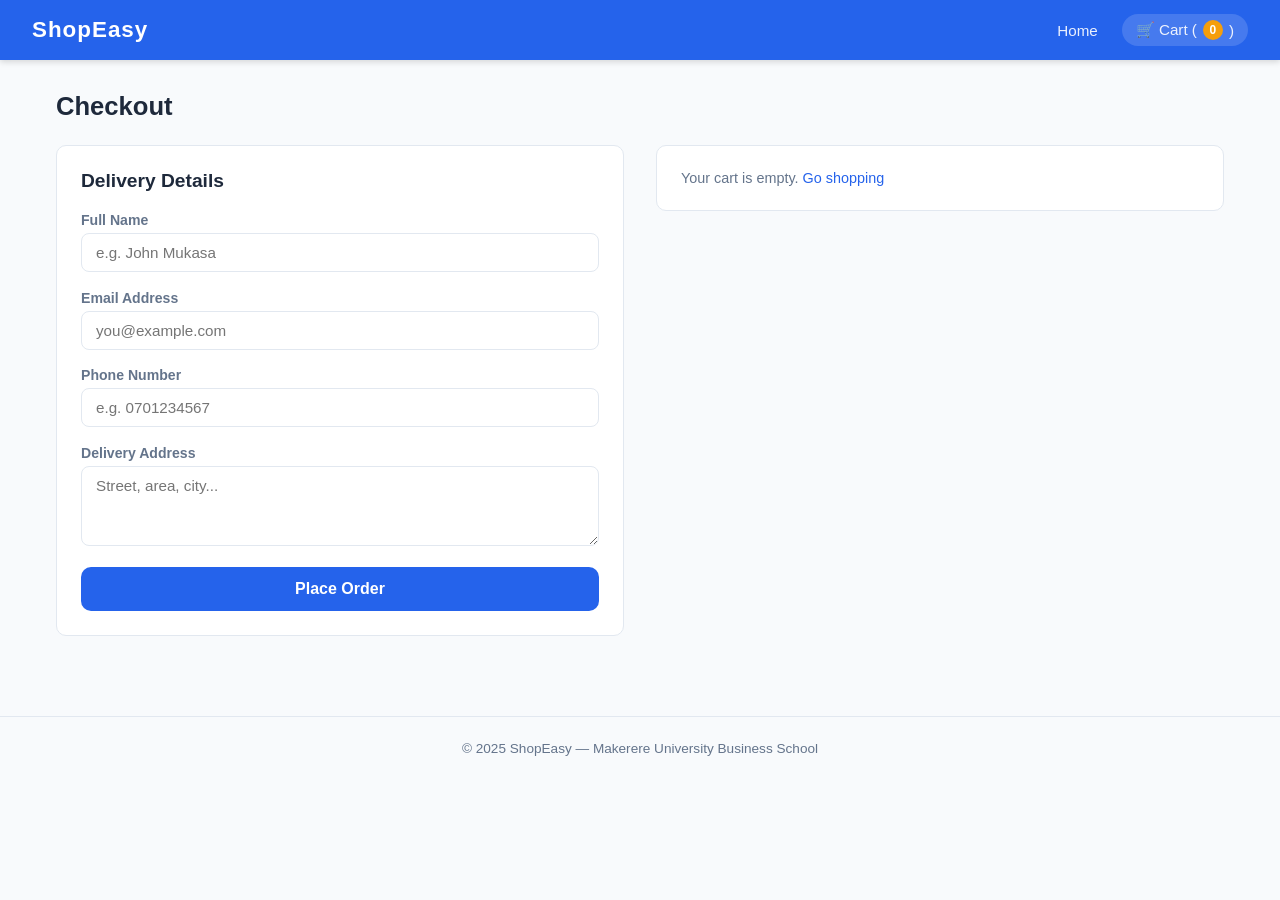
==== ecommerce-project/checkout.html @ e2758fa7 "Add files via upload" ====
<!DOCTYPE html>
<html lang="en">
<head>
  <meta charset="UTF-8" />
  <meta name="viewport" content="width=device-width, initial-scale=1.0" />
  <title>ShopEasy – Checkout</title>
  <link rel="stylesheet" href="css/style.css" />
</head>

<body data-page="checkout">

  <!-- ── NAVIGATION ── -->
  <nav>
    <a href="index.html" class="nav-logo">ShopEasy</a>
    <div class="nav-links">
      <a href="index.html">Home</a>
      <a href="cart.html" class="cart-link">
        🛒 Cart (<span id="cart-count">0</span>)
      </a>
    </div>
  </nav>

  <!-- ── MAIN CONTENT ── -->
  <main>
    <h1 class="page-title">Checkout</h1>

    <!-- Success message (hidden by default, shown after order is placed) -->
    <div id="success-message"></div>

    <!-- Two-column layout: form on left, order summary on right -->
    <div class="checkout-wrapper">

      <!-- ── CHECKOUT FORM ── -->
      <div class="form-card">
        <h2>Delivery Details</h2>

        <!-- Red error box — shown if validation fails -->
        <div id="form-error"></div>

        <!-- form submission is handled by JavaScript -->
        <form id="checkout-form">

          <div class="form-group">
            <label for="name">Full Name</label>
            <input type="text" id="name" placeholder="e.g. John Mukasa" />
          </div>

          <div class="form-group">
            <label for="email">Email Address</label>
            <input type="email" id="email" placeholder="you@example.com" />
          </div>

          <div class="form-group">
            <label for="phone">Phone Number</label>
            <input type="tel" id="phone" placeholder="e.g. 0701234567" />
          </div>

          <div class="form-group">
            <label for="address">Delivery Address</label>
            <textarea id="address" placeholder="Street, area, city..."></textarea>
          </div>

          <button type="submit" class="submit-btn">Place Order</button>
        </form>
      </div>

      <!-- ── ORDER SUMMARY ── -->
      <div id="order-summary">
        <h2>Order Summary</h2>
        <!-- Items listed by JavaScript -->
      </div>

    </div>
  </main>

  <footer>
    <p>&copy; 2025 ShopEasy — Makerere University Business School</p>
  </footer>

  <script src="js/script.js"></script>
</body>
</html>
---- ecommerce-project/css/style.css ----
/* ============================================================
   ECOMMERCE WEBSITE — style.css
   Simple, clean styles. Edit colours at the top to restyle.
   ============================================================ */

/* ── Global colour variables — change these to restyle the whole site ── */
:root {
  --primary:    #2563eb;   /* blue — buttons, links */
  --primary-dk: #1d4ed8;   /* darker blue on hover   */
  --accent:     #f59e0b;   /* amber — price tags      */
  --danger:     #ef4444;   /* red — remove buttons    */
  --success:    #22c55e;   /* green — success states  */
  --bg:         #f8fafc;   /* page background         */
  --card-bg:    #ffffff;   /* card background         */
  --text:       #1e293b;   /* main text colour        */
  --muted:      #64748b;   /* secondary text          */
  --border:     #e2e8f0;   /* border colour           */
  --radius:     10px;      /* corner rounding         */
  --shadow:     0 2px 8px rgba(0,0,0,0.08);
}

/* ── Reset & Base ── */
*, *::before, *::after { box-sizing: border-box; margin: 0; padding: 0; }

body {
  font-family: 'Segoe UI', Arial, sans-serif;
  background: var(--bg);
  color: var(--text);
  min-height: 100vh;
}

a { color: var(--primary); text-decoration: none; }
a:hover { text-decoration: underline; }

img { max-width: 100%; display: block; }

/* ──────────────────────────────────────────
   NAVBAR
────────────────────────────────────────── */
nav {
  background: var(--primary);
  color: #fff;
  padding: 0 2rem;
  display: flex;
  align-items: center;
  justify-content: space-between;
  height: 60px;
  position: sticky;
  top: 0;
  z-index: 100;
  box-shadow: 0 2px 6px rgba(0,0,0,0.15);
}

.nav-logo {
  font-size: 1.4rem;
  font-weight: 700;
  color: #fff;
  text-decoration: none;
  letter-spacing: 1px;
}

.nav-links { display: flex; gap: 1.5rem; align-items: center; }

.nav-links a {
  color: rgba(255,255,255,0.9);
  font-size: 0.95rem;
  text-decoration: none;
  transition: color .2s;
}
.nav-links a:hover { color: #fff; }

/* Cart link with item count badge */
.cart-link {
  display: flex;
  align-items: center;
  gap: 6px;
  background: rgba(255,255,255,0.15);
  padding: 6px 14px;
  border-radius: 20px;
  font-weight: 500;
}
.cart-link:hover { background: rgba(255,255,255,0.25); text-decoration: none; }

#cart-count {
  background: var(--accent);
  color: #fff;
  font-size: 0.75rem;
  font-weight: 700;
  border-radius: 50%;
  width: 20px; height: 20px;
  display: inline-flex;
  align-items: center;
  justify-content: center;
}

/* ──────────────────────────────────────────
   PAGE WRAPPER & HERO
────────────────────────────────────────── */
.hero {
  background: linear-gradient(135deg, #1e40af 0%, #3b82f6 100%);
  color: #fff;
  text-align: center;
  padding: 3rem 1rem;
}
.hero h1 { font-size: 2rem; margin-bottom: .5rem; }
.hero p  { font-size: 1.05rem; opacity: .85; }

main { max-width: 1200px; margin: 0 auto; padding: 2rem 1rem; }

/* Page headings */
.page-title {
  font-size: 1.6rem;
  font-weight: 700;
  margin-bottom: 1.5rem;
  color: var(--text);
}

/* ──────────────────────────────────────────
   SEARCH & FILTER BAR
────────────────────────────────────────── */
.controls {
  display: flex;
  flex-wrap: wrap;
  gap: .75rem;
  margin-bottom: 1.75rem;
  align-items: center;
}

#search-input {
  flex: 1;
  min-width: 200px;
  padding: 10px 16px;
  border: 1.5px solid var(--border);
  border-radius: var(--radius);
  font-size: 0.95rem;
  outline: none;
  transition: border-color .2s;
}
#search-input:focus { border-color: var(--primary); }

.filter-btn {
  padding: 8px 18px;
  border: 1.5px solid var(--border);
  border-radius: 20px;
  background: var(--card-bg);
  color: var(--muted);
  font-size: 0.88rem;
  cursor: pointer;
  transition: all .2s;
}
.filter-btn:hover  { border-color: var(--primary); color: var(--primary); }
.filter-btn.active { background: var(--primary); color: #fff; border-color: var(--primary); }

/* ──────────────────────────────────────────
   PRODUCT GRID & CARDS
────────────────────────────────────────── */
#product-grid {
  display: grid;
  grid-template-columns: repeat(auto-fill, minmax(210px, 1fr));
  gap: 1.25rem;
}

.product-card {
  background: var(--card-bg);
  border: 1px solid var(--border);
  border-radius: var(--radius);
  overflow: hidden;
  box-shadow: var(--shadow);
  display: flex;
  flex-direction: column;
  transition: transform .2s, box-shadow .2s;
}
.product-card:hover {
  transform: translateY(-4px);
  box-shadow: 0 6px 20px rgba(0,0,0,0.12);
}

/* ── Product image area ──
   Replace with your own images inside /images/
   Recommended size: 400×300 px  */
.product-card img {
  width: 100%;
  height: 180px;
  object-fit: cover;          /* fills area, crops edges */
  background: #e5e7eb;        /* grey while loading      */
}

/* Shown when image file is missing */
.img-placeholder {
  width: 100%;
  height: 180px;
  background: #dbeafe;
  display: flex;
  align-items: center;
  justify-content: center;
  font-size: 3rem;
  color: var(--primary);
  font-weight: 700;
}

.product-card h3 {
  font-size: 1rem;
  font-weight: 600;
  padding: .75rem .75rem .25rem;
}

.category-tag {
  font-size: 0.75rem;
  background: #eff6ff;
  color: var(--primary);
  padding: 2px 8px;
  border-radius: 20px;
  margin: 0 .75rem .5rem;
  display: inline-block;
}

.price {
  font-size: 1.05rem;
  font-weight: 700;
  color: var(--accent);
  padding: 0 .75rem .75rem;
}

.add-to-cart-btn {
  margin: auto .75rem .75rem;
  padding: 9px;
  background: var(--primary);
  color: #fff;
  border: none;
  border-radius: var(--radius);
  font-size: 0.9rem;
  cursor: pointer;
  transition: background .2s;
}
.add-to-cart-btn:hover { background: var(--primary-dk); }
.add-to-cart-btn.added { background: var(--success); } /* turns green briefly */

.no-results {
  grid-column: 1 / -1;
  text-align: center;
  color: var(--muted);
  padding: 3rem;
  font-size: 1rem;
}

/* ──────────────────────────────────────────
   CART PAGE
────────────────────────────────────────── */
#empty-message {
  text-align: center;
  color: var(--muted);
  padding: 3rem;
}
#empty-message a { color: var(--primary); font-weight: 600; }

.cart-item {
  display: flex;
  align-items: center;
  gap: 1rem;
  background: var(--card-bg);
  border: 1px solid var(--border);
  border-radius: var(--radius);
  padding: 1rem;
  margin-bottom: .85rem;
  flex-wrap: wrap;
}

.cart-item img {
  width: 80px;
  height: 80px;
  object-fit: cover;
  border-radius: 8px;
  background: #e5e7eb;
  flex-shrink: 0;
}

.cart-item-info { flex: 1; min-width: 120px; }
.cart-item-info h3 { font-size: 1rem; margin-bottom: .2rem; }
.cart-item-info p  { font-size: 0.85rem; color: var(--muted); }

/* +/− quantity controls */
.qty-controls { display: flex; align-items: center; gap: .5rem; }

.qty-btn {
  width: 30px; height: 30px;
  border: 1.5px solid var(--border);
  background: var(--card-bg);
  border-radius: 6px;
  font-size: 1.1rem;
  cursor: pointer;
  display: flex; align-items: center; justify-content: center;
  transition: background .15s;
}
.qty-btn:hover { background: var(--bg); }

.qty-display { font-size: 1rem; font-weight: 600; min-width: 24px; text-align: center; }

.item-subtotal { font-weight: 700; font-size: 0.95rem; min-width: 120px; text-align: right; }

.remove-btn {
  padding: 7px 14px;
  background: #fee2e2;
  color: var(--danger);
  border: none;
  border-radius: 8px;
  font-size: 0.85rem;
  cursor: pointer;
  transition: background .2s;
}
.remove-btn:hover { background: #fecaca; }

/* Cart summary box */
#cart-summary {
  background: var(--card-bg);
  border: 1px solid var(--border);
  border-radius: var(--radius);
  padding: 1.25rem;
  margin-top: 1.5rem;
  text-align: right;
}

#cart-total {
  font-size: 1.3rem;
  font-weight: 700;
  color: var(--text);
  margin-bottom: 1rem;
  display: block;
}

#checkout-btn {
  padding: 12px 32px;
  background: var(--success);
  color: #fff;
  border: none;
  border-radius: var(--radius);
  font-size: 1rem;
  font-weight: 600;
  cursor: pointer;
  text-decoration: none;
  display: inline-block;
  transition: opacity .2s;
}
#checkout-btn:hover { opacity: .9; text-decoration: none; }

/* ──────────────────────────────────────────
   CHECKOUT PAGE
────────────────────────────────────────── */
.checkout-wrapper {
  display: grid;
  grid-template-columns: 1fr 1fr;
  gap: 2rem;
  align-items: start;
}

@media (max-width: 700px) { .checkout-wrapper { grid-template-columns: 1fr; } }

.form-card {
  background: var(--card-bg);
  border: 1px solid var(--border);
  border-radius: var(--radius);
  padding: 1.5rem;
}

.form-card h2 { font-size: 1.2rem; margin-bottom: 1.25rem; }

/* Each label + input pair */
.form-group { margin-bottom: 1.1rem; }

.form-group label {
  display: block;
  font-size: 0.88rem;
  font-weight: 600;
  margin-bottom: 5px;
  color: var(--muted);
}

.form-group input,
.form-group textarea {
  width: 100%;
  padding: 10px 14px;
  border: 1.5px solid var(--border);
  border-radius: 8px;
  font-size: 0.95rem;
  outline: none;
  transition: border-color .2s;
  font-family: inherit;
}

.form-group input:focus,
.form-group textarea:focus { border-color: var(--primary); }

.form-group textarea { resize: vertical; min-height: 80px; }

/* Red error box shown on validation failure */
#form-error {
  background: #fee2e2;
  color: var(--danger);
  border: 1px solid #fecaca;
  border-radius: 8px;
  padding: 10px 14px;
  font-size: 0.9rem;
  margin-bottom: 1rem;
  display: none;
}

.submit-btn {
  width: 100%;
  padding: 13px;
  background: var(--primary);
  color: #fff;
  border: none;
  border-radius: var(--radius);
  font-size: 1rem;
  font-weight: 600;
  cursor: pointer;
  transition: background .2s;
}
.submit-btn:hover { background: var(--primary-dk); }

/* Order summary sidebar */
#order-summary {
  background: var(--card-bg);
  border: 1px solid var(--border);
  border-radius: var(--radius);
  padding: 1.5rem;
}
#order-summary h2 { font-size: 1.2rem; margin-bottom: 1rem; }

.summary-list { list-style: none; }
.summary-list li {
  display: flex;
  justify-content: space-between;
  padding: 8px 0;
  border-bottom: 1px dashed var(--border);
  font-size: 0.9rem;
}

.summary-total {
  font-size: 1.1rem;
  font-weight: 700;
  text-align: right;
  margin-top: .75rem;
  color: var(--text);
}

.empty-notice { color: var(--muted); font-size: 0.9rem; }

/* Success confirmation box */
#success-message { display: none; }

.success-box {
  background: #f0fdf4;
  border: 1.5px solid #86efac;
  border-radius: var(--radius);
  padding: 2.5rem;
  text-align: center;
  max-width: 500px;
  margin: 3rem auto;
}
.success-box h2 { font-size: 1.6rem; margin-bottom: 1rem; color: #16a34a; }
.success-box p  { margin-bottom: .5rem; color: var(--text); }

.continue-btn {
  display: inline-block;
  margin-top: 1.5rem;
  padding: 11px 28px;
  background: var(--primary);
  color: #fff;
  border-radius: var(--radius);
  font-weight: 600;
  text-decoration: none;
}
.continue-btn:hover { background: var(--primary-dk); text-decoration: none; }

/* ──────────────────────────────────────────
   FOOTER
────────────────────────────────────────── */
footer {
  text-align: center;
  padding: 1.5rem;
  margin-top: 3rem;
  border-top: 1px solid var(--border);
  color: var(--muted);
  font-size: 0.85rem;
}

/* ──────────────────────────────────────────
   RESPONSIVE — smaller screens
────────────────────────────────────────── */
@media (max-width: 600px) {
  nav { padding: 0 1rem; }
  .hero h1 { font-size: 1.4rem; }
  .cart-item { flex-direction: column; align-items: flex-start; }
  .item-subtotal { text-align: left; }
}
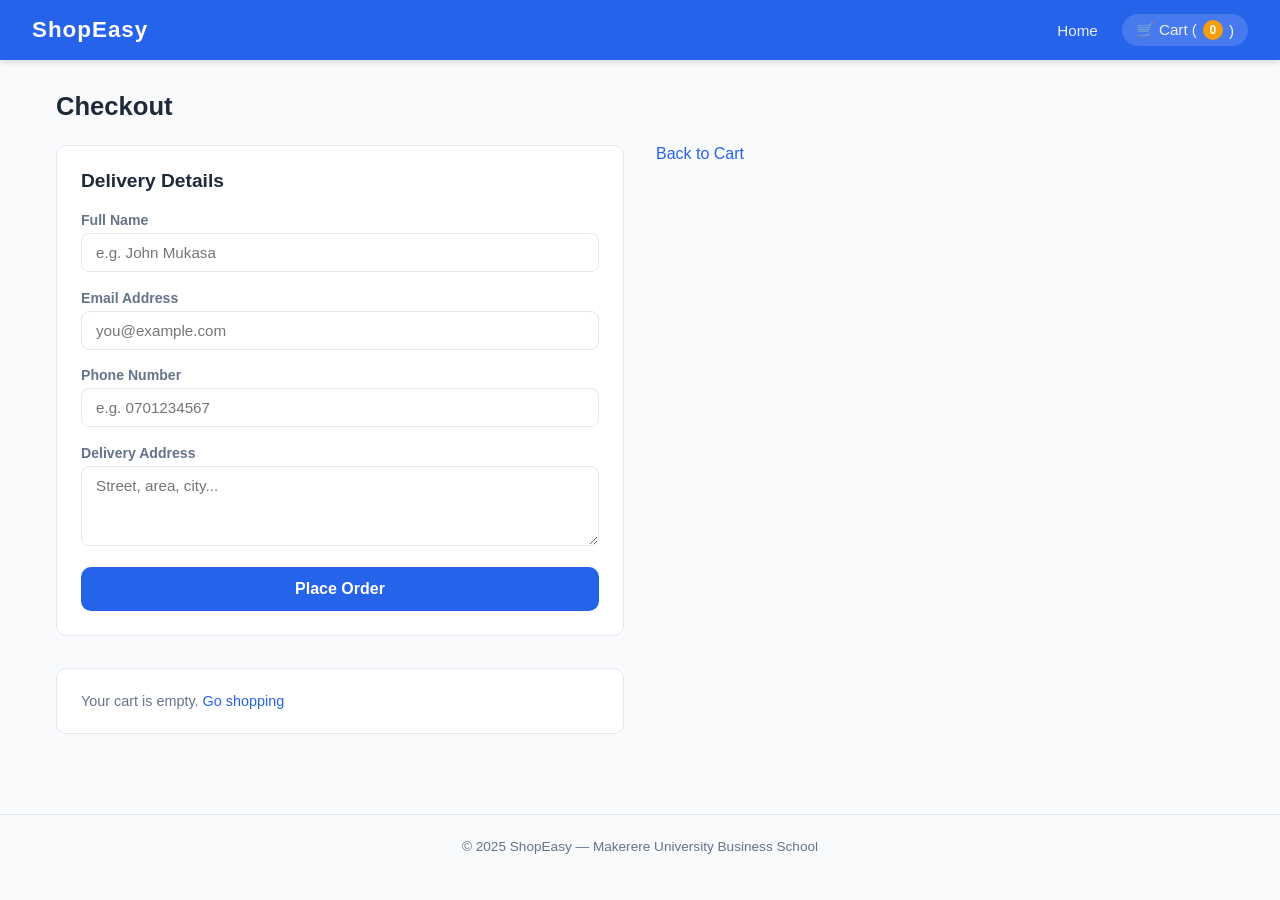
==== commit 373fc61a: "Update checkout.html Added Back to Cart link and order summary" ====
--- a/ecommerce-project/checkout.html
+++ b/ecommerce-project/checkout.html
@@ -63,6 +63,7 @@
           <button type="submit" class="submit-btn">Place Order</button>
         </form>
       </div>
+      <p><a "href=cart.html">Back to Cart</a></p>
 
       <!-- ── ORDER SUMMARY ── -->
       <div id="order-summary">
--- a/ecommerce-project/css/style.css
+++ b/ecommerce-project/css/style.css
@@ -351,7 +351,7 @@
   gap: 2rem;
   align-items: start;
 }
-
+/*Testing screen size on media screen at 700px*/
 @media (max-width: 700px) { .checkout-wrapper { grid-template-columns: 1fr; } }
 
 .form-card {
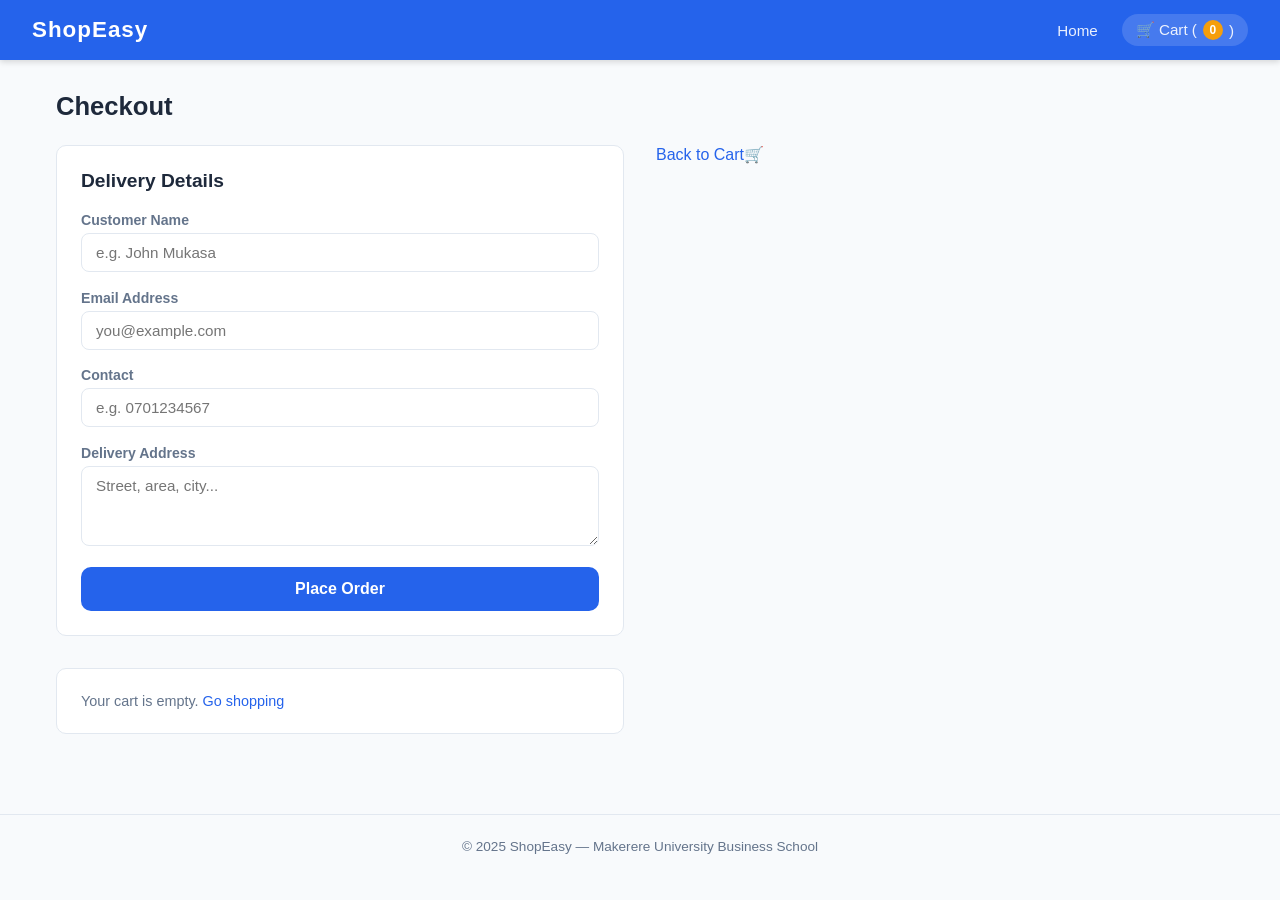
==== commit 9b24a329: "Update checkout.html A little bit of changes but easy" ====
--- a/ecommerce-project/checkout.html
+++ b/ecommerce-project/checkout.html
@@ -41,7 +41,7 @@
         <form id="checkout-form">
 
           <div class="form-group">
-            <label for="name">Full Name</label>
+            <label for="name">Customer Name</label>
             <input type="text" id="name" placeholder="e.g. John Mukasa" />
           </div>
 
@@ -51,7 +51,7 @@
           </div>
 
           <div class="form-group">
-            <label for="phone">Phone Number</label>
+            <label for="phone">Contact</label>
             <input type="tel" id="phone" placeholder="e.g. 0701234567" />
           </div>
 
@@ -63,7 +63,7 @@
           <button type="submit" class="submit-btn">Place Order</button>
         </form>
       </div>
-      <p><a "href=cart.html">Back to Cart</a></p>
+      <p><a "href=cart.html"> Back to Cart🛒</a></p>
 
       <!-- ── ORDER SUMMARY ── -->
       <div id="order-summary">
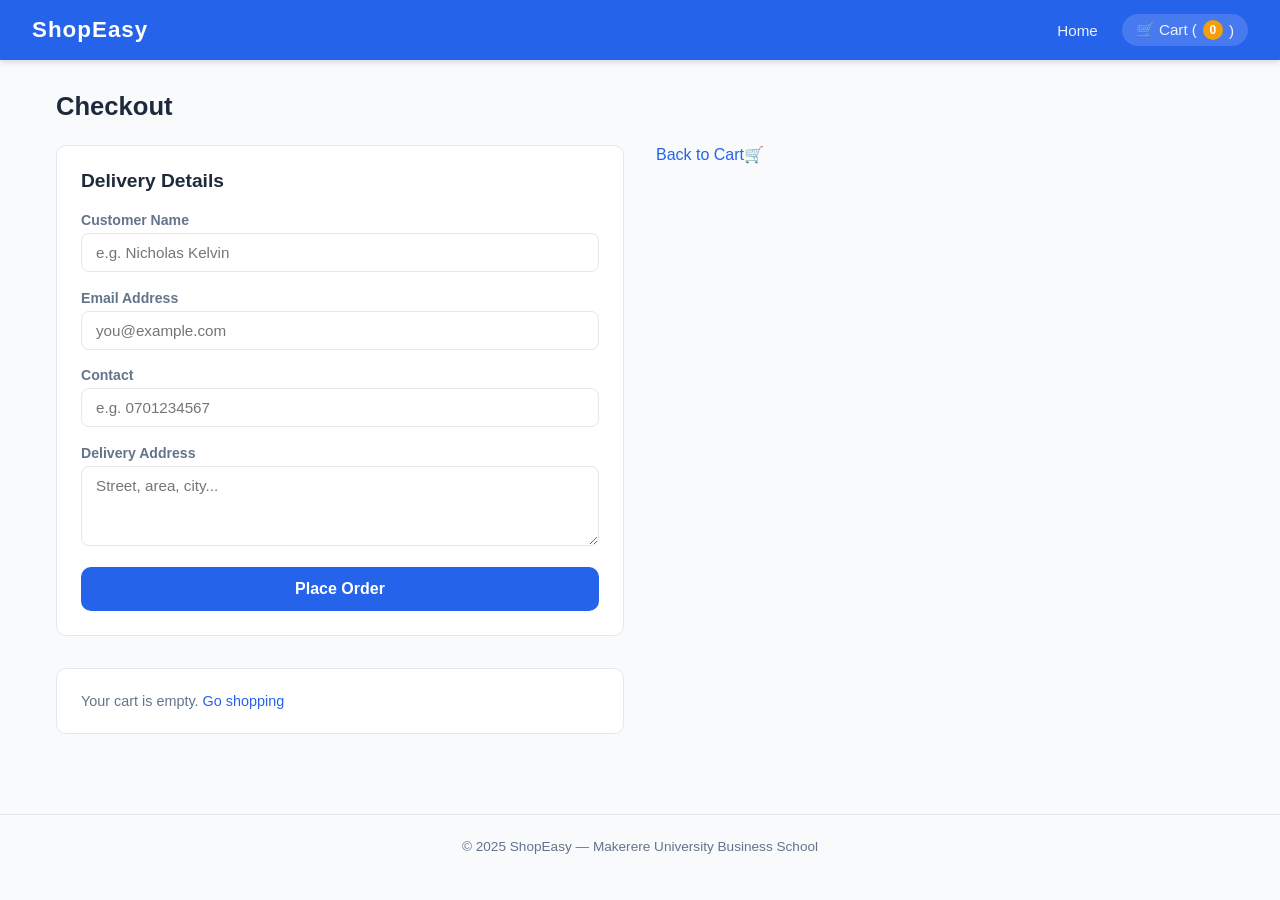
==== commit 818d7438: "Update checkout.html" ====
--- a/ecommerce-project/checkout.html
+++ b/ecommerce-project/checkout.html
@@ -42,7 +42,7 @@
 
           <div class="form-group">
             <label for="name">Customer Name</label>
-            <input type="text" id="name" placeholder="e.g. John Mukasa" />
+            <input type="text" id="name" placeholder="e.g. Nicholas Kelvin" />
           </div>
 
           <div class="form-group">
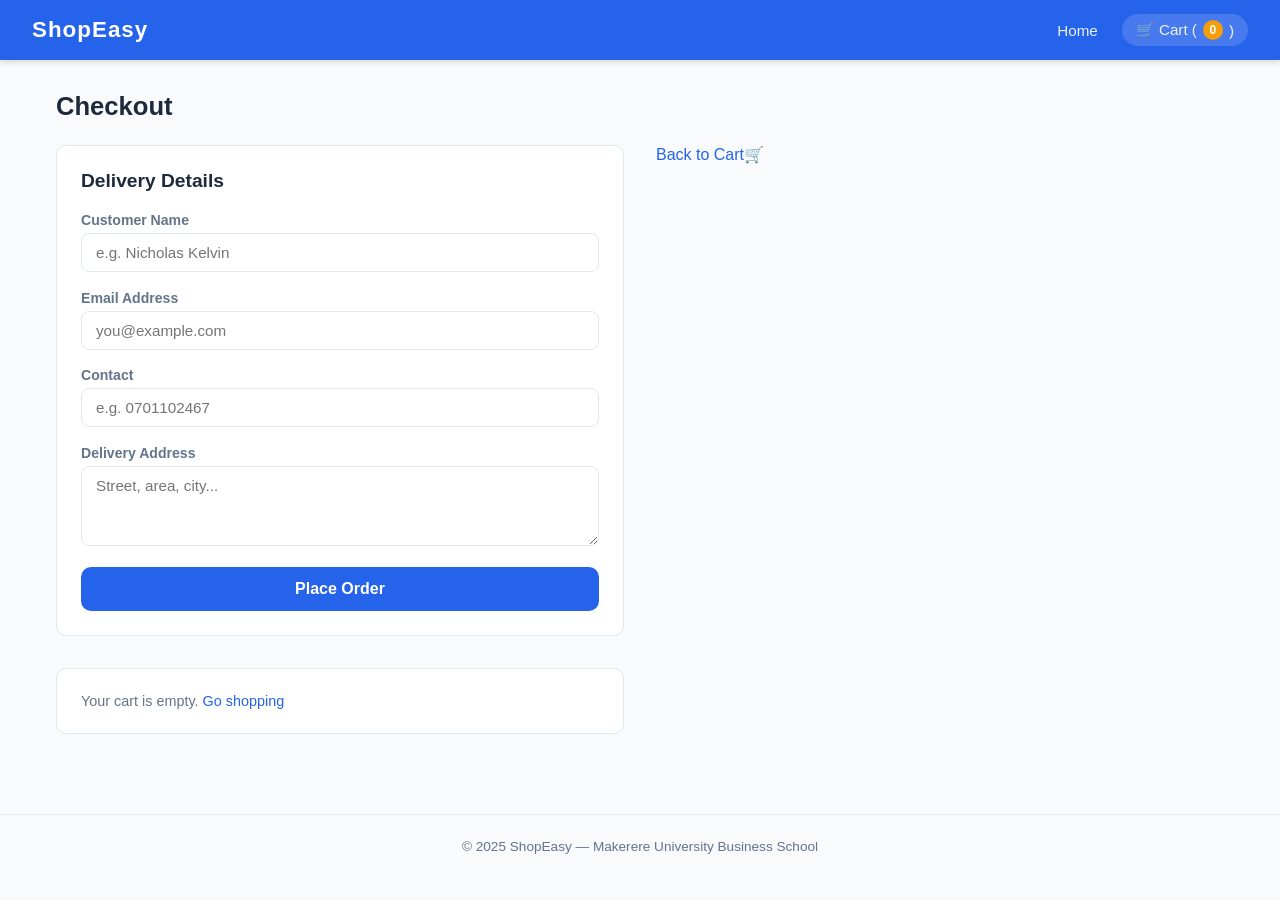
==== commit a274a88e: "Update phone placeholder in checkout form changed phone number placeholder" ====
--- a/ecommerce-project/checkout.html
+++ b/ecommerce-project/checkout.html
@@ -52,7 +52,7 @@
 
           <div class="form-group">
             <label for="phone">Contact</label>
-            <input type="tel" id="phone" placeholder="e.g. 0701234567" />
+            <input type="tel" id="phone" placeholder="e.g. 0701102467" />
           </div>
 
           <div class="form-group">
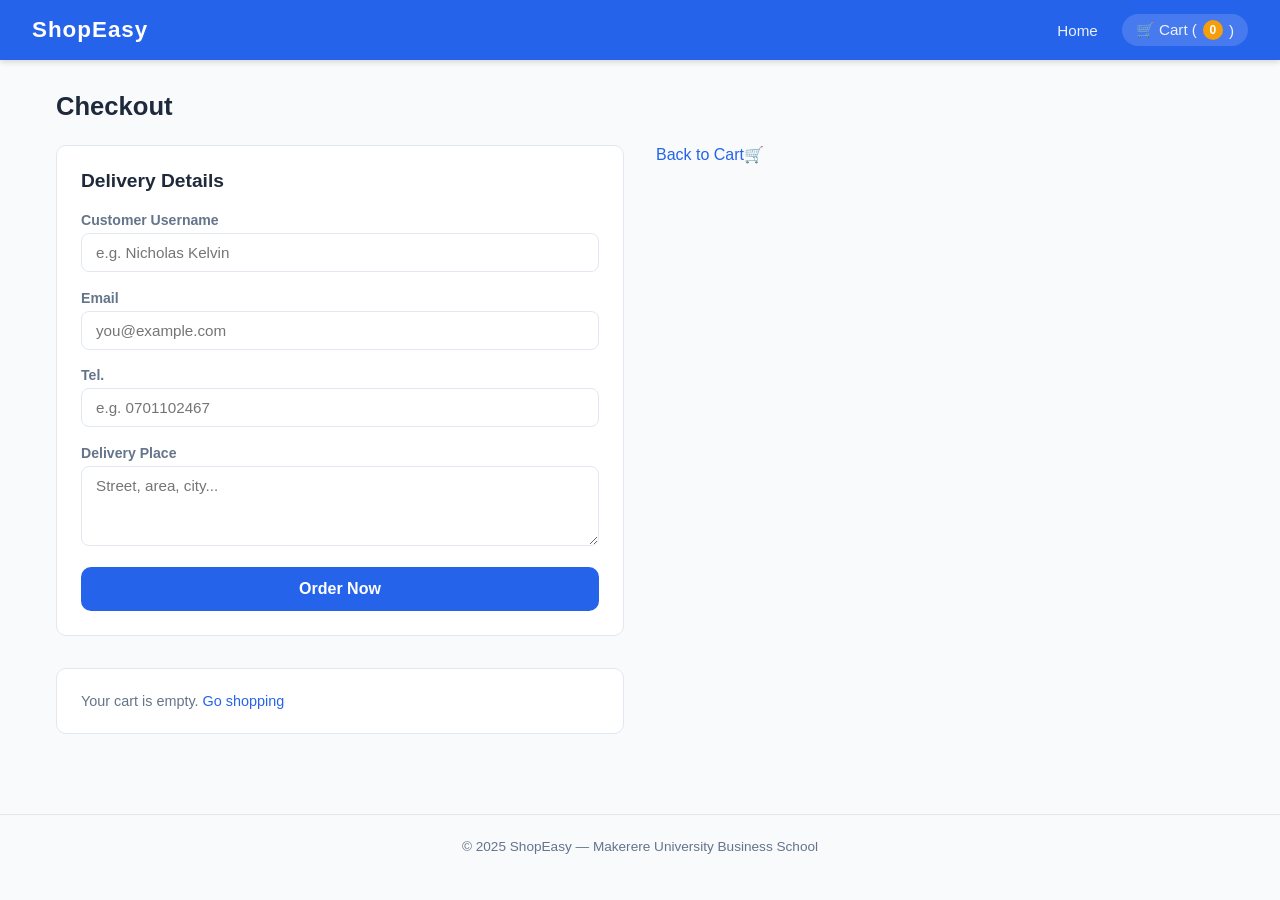
==== commit 7d1d3d8b: "Update checkout.html I  have made changes on the checkout form" ====
--- a/ecommerce-project/checkout.html
+++ b/ecommerce-project/checkout.html
@@ -41,26 +41,26 @@
         <form id="checkout-form">
 
           <div class="form-group">
-            <label for="name">Customer Name</label>
+            <label for="name">Customer Username</label>
             <input type="text" id="name" placeholder="e.g. Nicholas Kelvin" />
           </div>
 
           <div class="form-group">
-            <label for="email">Email Address</label>
+            <label for="email">Email</label>
             <input type="email" id="email" placeholder="you@example.com" />
           </div>
 
           <div class="form-group">
-            <label for="phone">Contact</label>
+            <label for="phone">Tel.</label>
             <input type="tel" id="phone" placeholder="e.g. 0701102467" />
           </div>
 
           <div class="form-group">
-            <label for="address">Delivery Address</label>
+            <label for="address">Delivery Place</label>
             <textarea id="address" placeholder="Street, area, city..."></textarea>
           </div>
 
-          <button type="submit" class="submit-btn">Place Order</button>
+          <button type="submit" class="submit-btn"> Order Now</button>
         </form>
       </div>
       <p><a "href=cart.html"> Back to Cart🛒</a></p>
